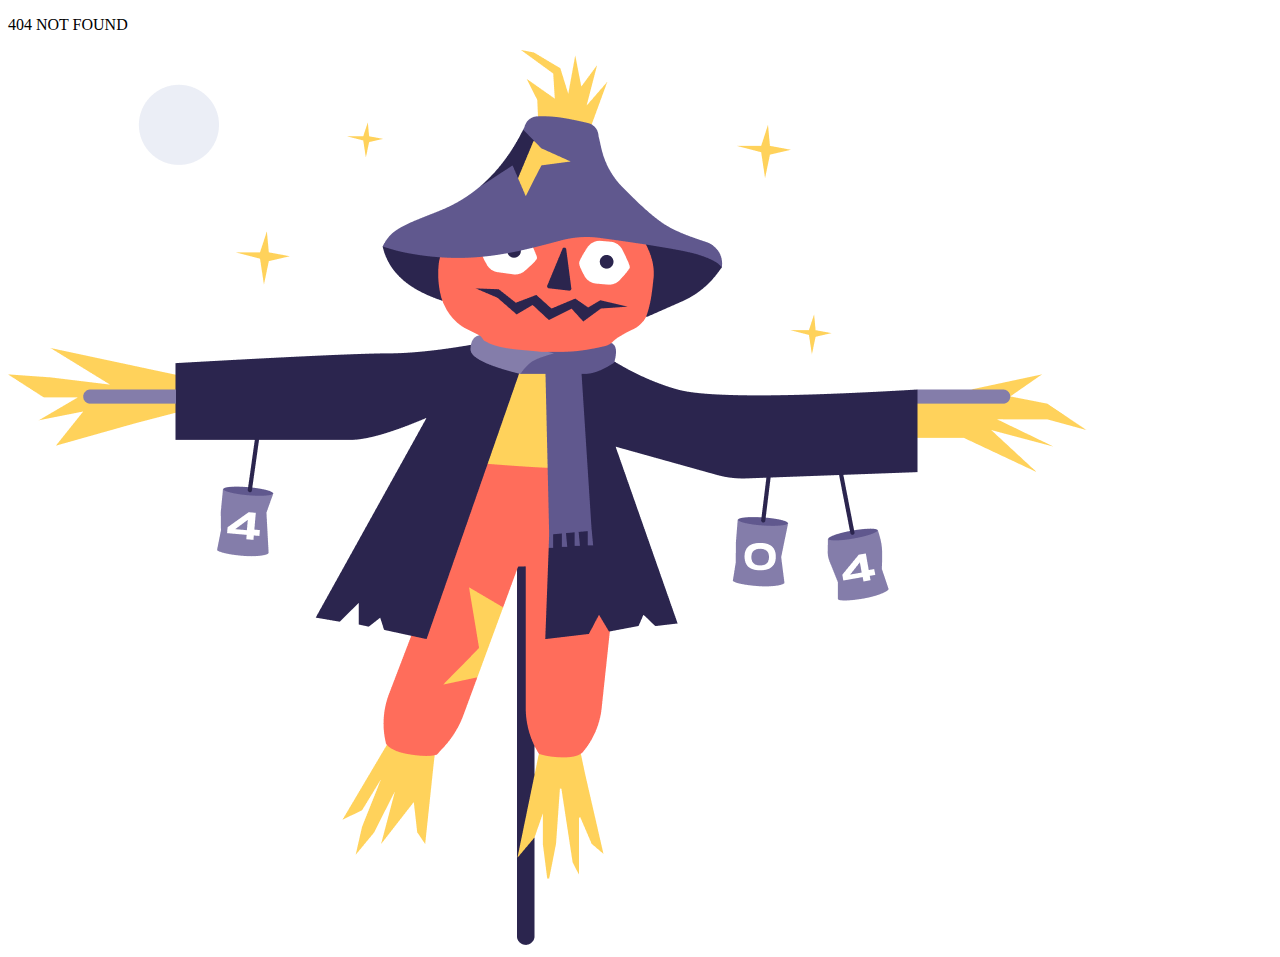
==== challenge_1/index.html @ 6212438b "my First Challenge" ====
<!DOCTYPE html>
<html lang="en">
<head>
  <meta charset="UTF-8">
  <meta http-equiv="X-UA-Compatible" content="IE=edge">
  <meta name="viewport" content="width=device-width, initial-scale=1.0">
  <title>404 ERROR</title>
  <link rel="stylesheet" href="style/styles.css">
</head>
<body>
  <p class="error">404 NOT FOUND</p>

  <img src="img/Scarecrow.png" alt="pictorial img of Scarecrow">

  
</body>
</html>
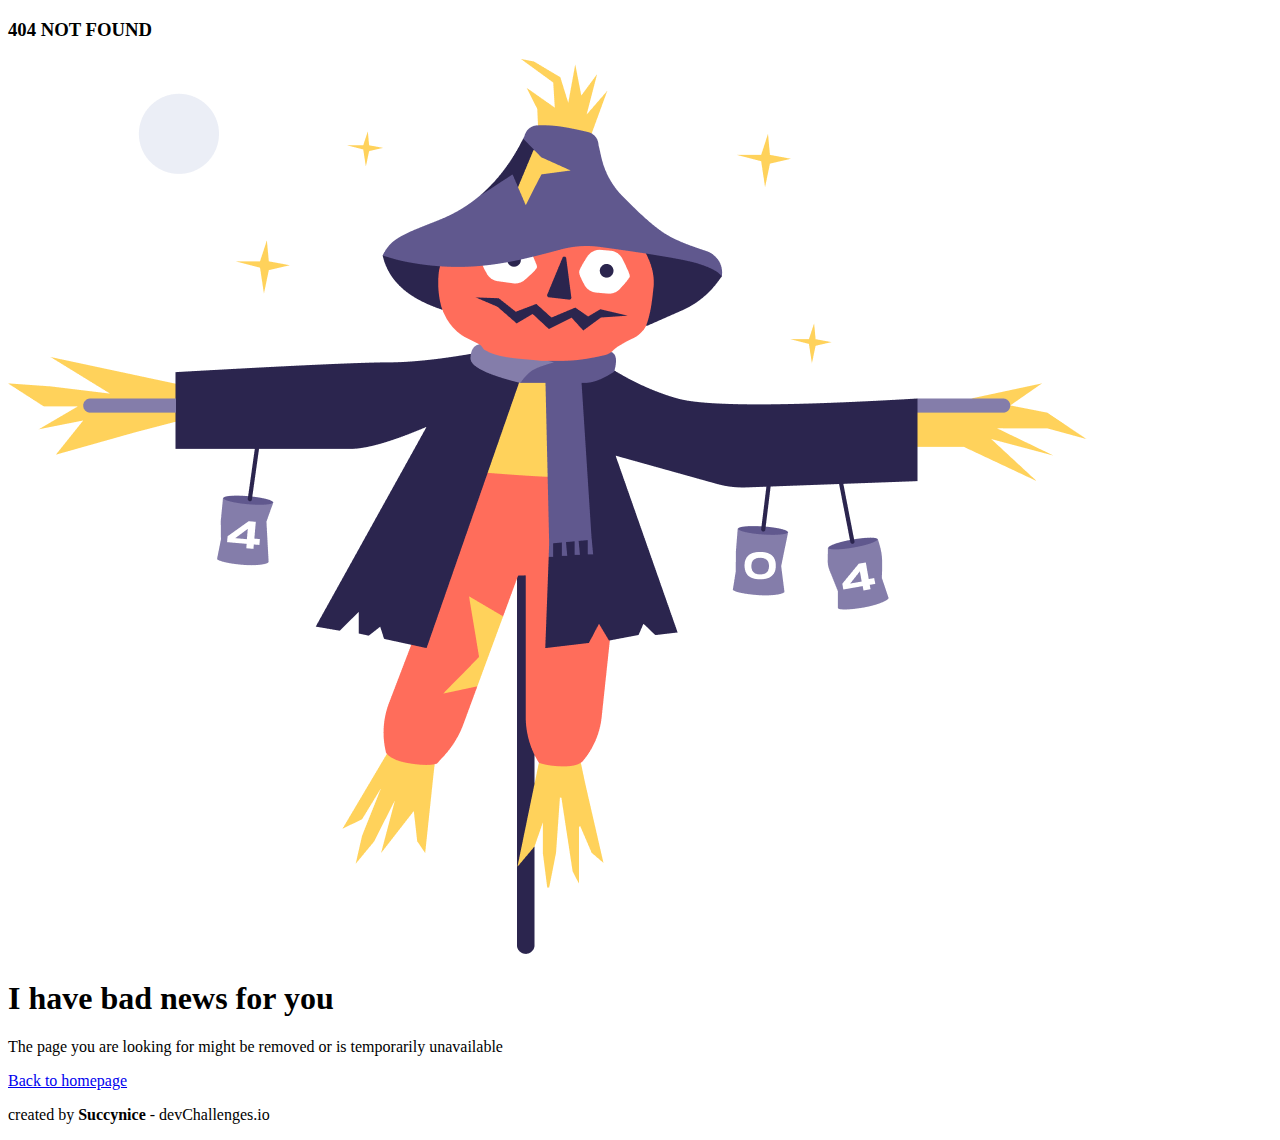
==== commit ac7e632f: "rearranged the codes" ====
--- a/challenge_1/index.html
+++ b/challenge_1/index.html
@@ -1,17 +1,32 @@
 <!DOCTYPE html>
 <html lang="en">
-<head>
-  <meta charset="UTF-8">
-  <meta http-equiv="X-UA-Compatible" content="IE=edge">
-  <meta name="viewport" content="width=device-width, initial-scale=1.0">
-  <title>404 ERROR</title>
-  <link rel="stylesheet" href="style/styles.css">
-</head>
-<body>
-  <p class="error">404 NOT FOUND</p>
+  <head>
+    <meta charset="UTF-8" />
+    <meta http-equiv="X-UA-Compatible" content="IE=edge" />
+    <meta name="viewport" content="width=device-width, initial-scale=1.0" />
+    <title>404 ERROR</title>
+    <link rel="stylesheet" href="style/styles.css" />
+  </head>
+  <body>
+    <header class="main-header">
+      <h3 class="main-header__title">404 NOT FOUND</h3>
+    </header>
 
-  <img src="img/Scarecrow.png" alt="pictorial img of Scarecrow">
+    <main>
+      <section class="main-content">
+        <img src="img/Scarecrow.png" alt="Scarecrow" class="main-content__image">
+        <div class="main-content__text-container">
+          <h1 class="text-container__title">I have bad news for you</h1>
+          <p class="text-container__message">The page you are looking for might be removed or is temporarily unavailable</p>
+          <a class="text-container__link" href="#">Back to homepage</a>
+        </div>
+      </section>
+    </main>
 
-  
-</body>
+    <footer class="main-footer">
+      <p class="main-footer__text">
+        created by <b>Succynice</b> - devChallenges.io
+      </p>
+    </footer>
+  </body>
 </html>